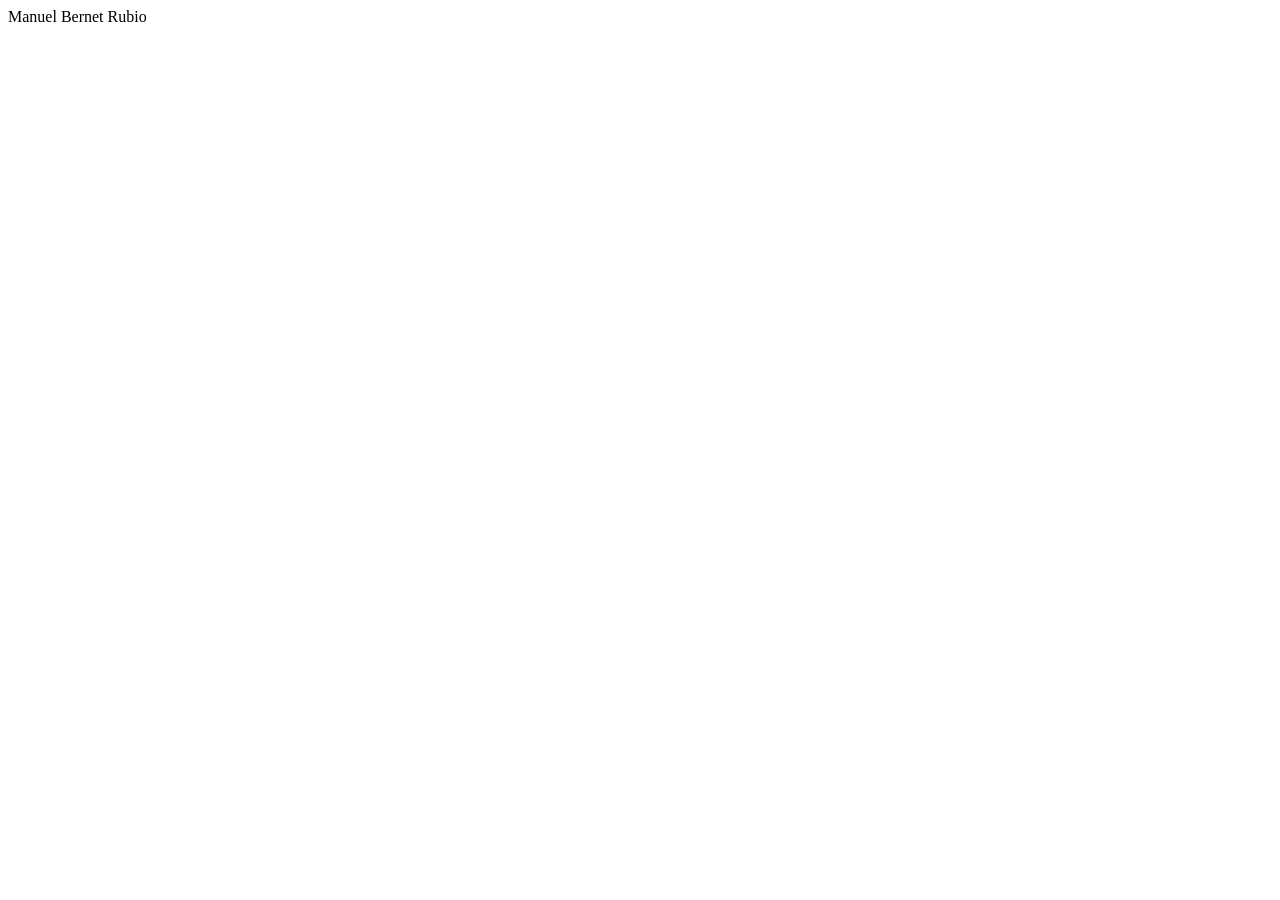
==== pages/about.html @ 8a5deb4f "Base HTML completada" ====
<!DOCTYPE html>
<html lang="es">

<head>
    <meta charset="UTF-8">
    <meta name="viewport" content="width=device-width, initial-scale=1.0">
    <title>Sobre mí | Manuel Bernet Rubio</title>

    <link rel="stylesheet" href="./css/main.css">
</head>

<body>

    <header>
        <nav class="navbar">
            <div class="logo">
                Manuel Bernet Rubio
            </div>
        </nav>
    </header>

    <main>

        <!-- Contenido Sobre mí -->

    </main>

</body>

</html>
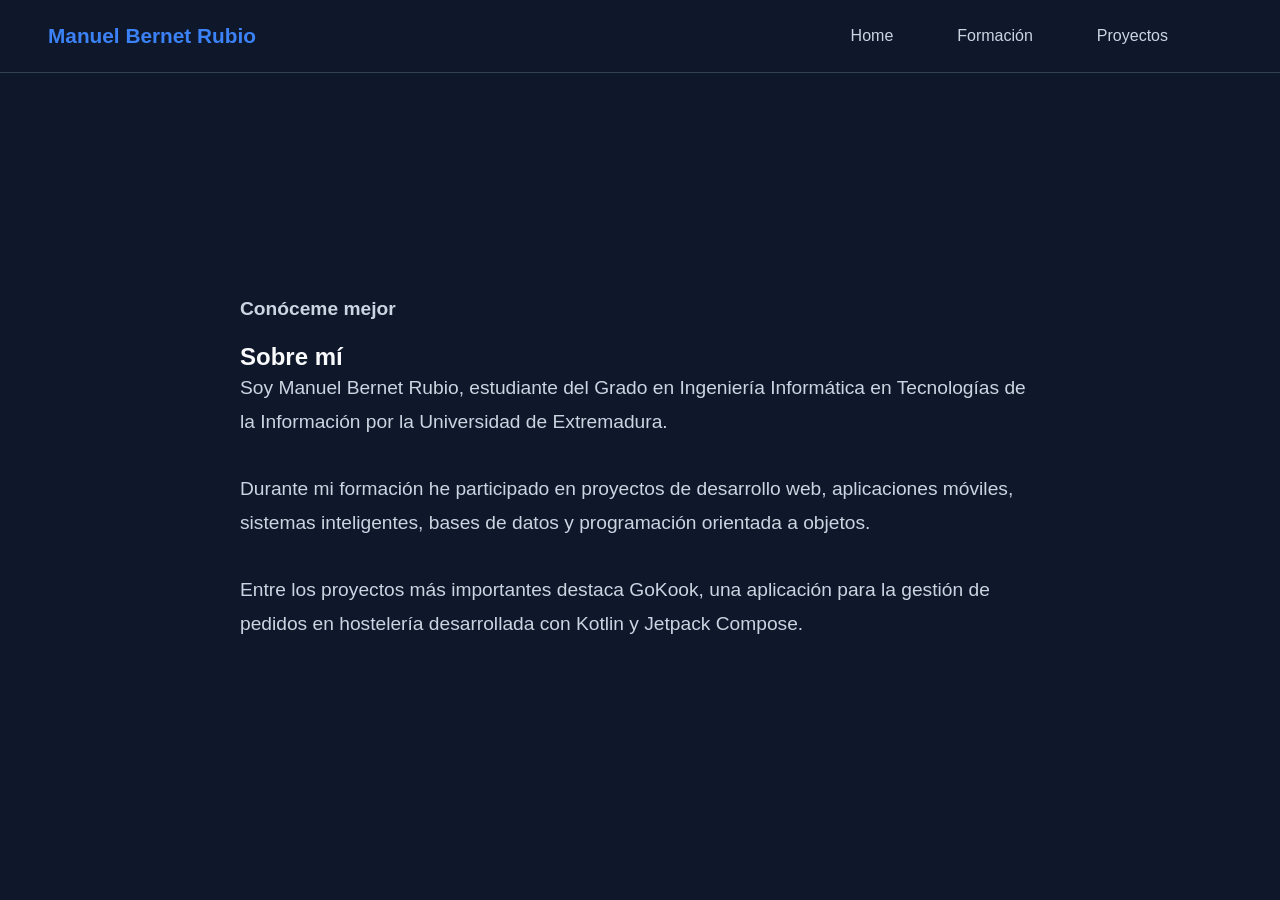
==== commit 895fafe8: "Base HTML completada" ====
--- a/pages/about.html
+++ b/pages/about.html
@@ -6,7 +6,7 @@
     <meta name="viewport" content="width=device-width, initial-scale=1.0">
     <title>Sobre mí | Manuel Bernet Rubio</title>
 
-    <link rel="stylesheet" href="./css/main.css">
+    <link rel="stylesheet" href="../css/main.css">
 </head>
 
 <body>
@@ -16,13 +16,46 @@
             <div class="logo">
                 Manuel Bernet Rubio
             </div>
+<ul class="nav-links">
+<li><a href="#hero"></li>
+<li><a href="../index.html">Home</a><li>
+<li><a href="#education">Formación <li><a hrefTecnologías></a></li>
+<li><a href="#projects">Proyectos</li>
+<li><aontactContacto></aontactContacto></a></li>
+</ul>
+
         </nav>
     </header>
 
     <main>
 
-        <!-- Contenido Sobre mí -->
+        <section id="about-page">
 
+    <div class="section-container">
+
+        <p class="hero-subtitle">
+            Conóceme mejor
+        </p>
+
+        <h1>
+            Sobre mí
+        </h1>
+
+        <p class="hero-description">
+            Soy Manuel Bernet Rubio, estudiante del Grado en Ingeniería Informática en Tecnologías de la Información por la Universidad de Extremadura.
+        </p>
+
+        <p class="hero-description">
+            Durante mi formación he participado en proyectos de desarrollo web, aplicaciones móviles, sistemas inteligentes, bases de datos y programación orientada a objetos.
+        </p>
+
+        <p class="hero-description">
+            Entre los proyectos más importantes destaca GoKook, una aplicación para la gestión de pedidos en hostelería desarrollada con Kotlin y Jetpack Compose.
+        </p>
+
+    </div>
+
+</section>
     </main>
 
 </body>
--- a/css/main.css
+++ b/css/main.css
@@ -0,0 +1,201 @@
+@import url("./base/reset.css");
+@import url("./base/variables.css");
+
+/* =========================
+   ESTILOS GENERALES
+========================= */
+
+body {
+    min-height: 100vh;
+    background-color: var(--color-background);
+    color: var(--color-text);
+    font-family: sans-serif;
+}
+
+/* =========================
+   NAVBAR
+========================= */
+
+.navbar {
+    display: flex;
+    justify-content: space-between;
+    align-items: center;
+
+    padding: 1.5rem 3rem;
+
+    border-bottom: 1px solid var(--color-border);
+
+    background-color: var(--color-background);
+}
+
+.logo {
+    font-size: 1.3rem;
+    font-weight: bold;
+
+    color: var(--color-primary);
+}
+
+.nav-links {
+    display: flex;
+    gap: 2rem;
+}
+
+.nav-links a {
+    color: var(--color-text-secondary);
+    transition: 0.3s ease;
+}
+
+.nav-links a:hover {
+    color: var(--color-primary);
+}
+
+/* =========================
+   HERO
+========================= */
+
+#hero {
+    position: relative;
+
+    min-height: calc(100vh - 80px);
+
+    display: flex;
+    align-items: center;
+
+    padding: 0 4rem;
+
+    overflow: hidden;
+}
+.hero-background {
+    position: absolute;
+
+    width: 700px;
+    height: 700px;
+
+    background: radial-gradient(
+        circle,
+        rgba(59, 130, 246, 0.25) 0%,
+        rgba(59, 130, 246, 0.15) 30%,
+        transparent 70%
+    );
+
+    top: 50%;
+    right: 50px;
+
+    transform: translateY(-50%);
+
+    pointer-events: none;
+}
+
+.hero-content {
+    max-width: 750px;
+}
+
+.hero-subtitle {
+    color: var(--color-primary);
+
+    font-size: 1.1rem;
+    font-weight: 600;
+
+    margin-bottom: 1rem;
+}
+
+.hero-content h1 {
+    font-size: 5.5rem;
+    font-weight: 800;
+
+    line-height: 1.1;
+
+    margin-bottom: 1rem;
+}
+
+.hero-description {
+    max-width: 650px;
+
+    font-size: 1.25rem;
+    line-height: 1.8;
+
+    color: var(--color-text-secondary);
+
+    margin-bottom: 2rem;
+}
+
+.hero-buttons {
+    display: flex;
+    gap: 1rem;
+}
+
+/* =========================
+   BOTONES
+========================= */
+
+.btn-primary,
+.btn-secondary {
+    padding: 1rem 2rem;
+
+    border-radius: var(--radius-md);
+
+    font-weight: 600;
+
+    transition: 0.3s;
+    transform: translateY(-3px);
+}
+
+.btn-primary {
+    background-color: var(--color-primary);
+    color: white;
+}
+
+.btn-primary:hover {
+    background-color: var(--color-primary-hover);
+}
+
+.btn-secondary {
+    border: 1px solid var(--color-border);
+
+    color: var(--color-text);
+}
+
+.btn-secondary:hover {
+    background-color: var(--color-surface);
+}
+
+.section-container {
+    max-width: 1200px;
+
+    margin: 0 auto;
+
+    padding: 6rem 4rem;
+}
+
+.section-container h2 {
+    font-size: 2.5rem;
+
+    margin-bottom: 2rem;
+
+    color: var(--color-primary);
+}
+
+.section-container p {
+    max-width: 800px;
+
+    font-size: 1.2rem;
+
+    line-height: 1.8;
+
+    color: var(--color-text-secondary);
+}
+
+#about-page {
+    min-height: calc(100vh - 80px);
+
+    display: flex;
+    align-items: center;
+}
+
+.section-container {
+    max-width: 1000px;
+
+    padding: 4rem;
+
+    margin: 0 auto;
+}
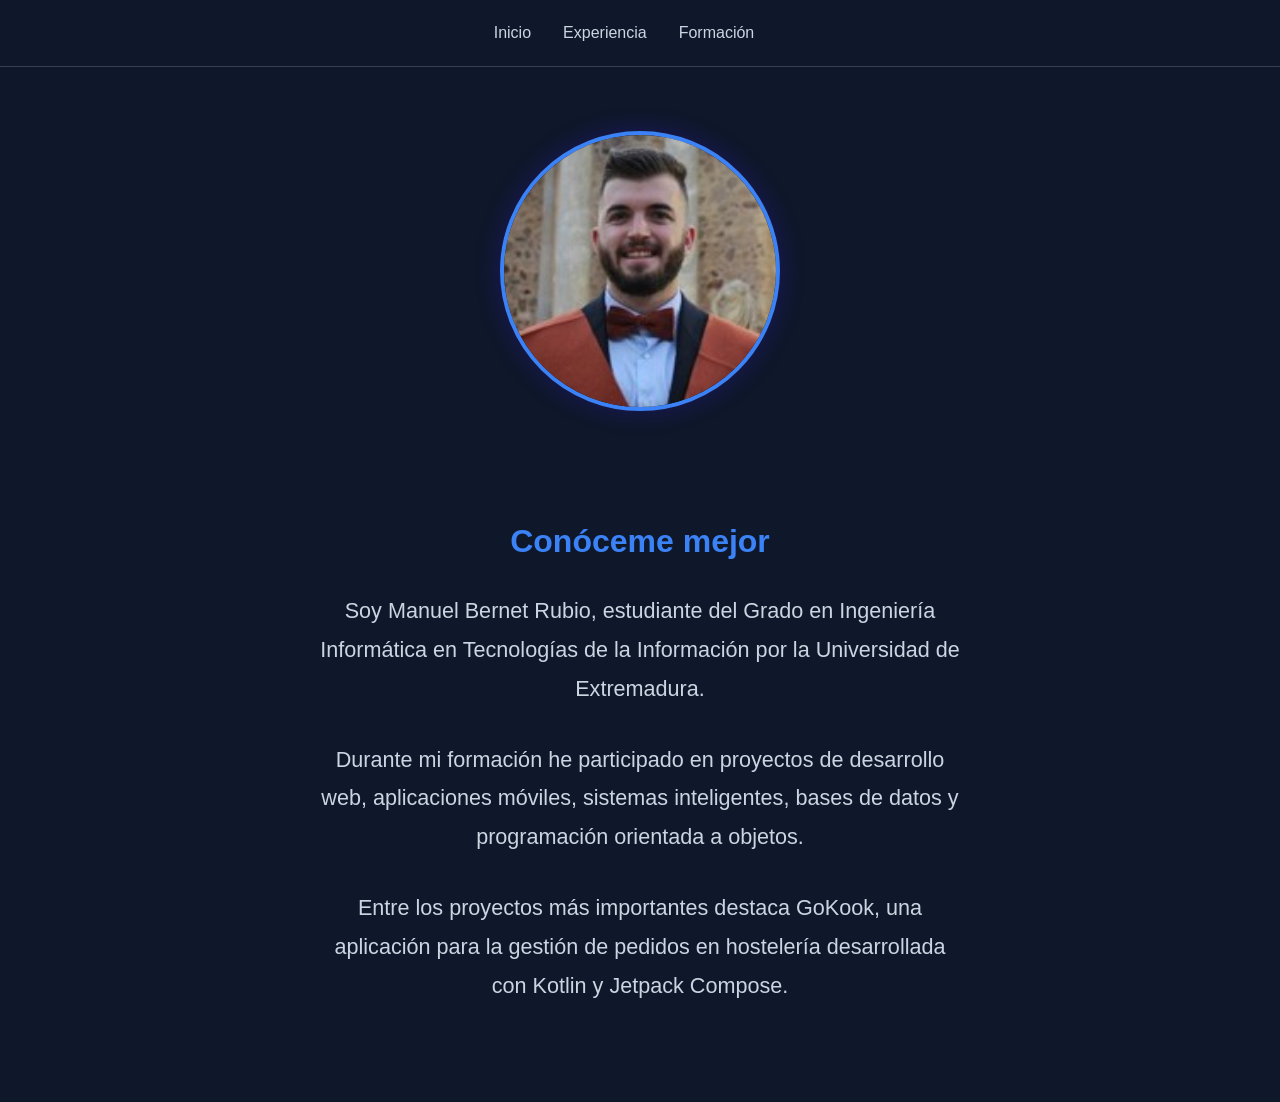
==== commit 168cc42b: "Texto del commit" ====
--- a/pages/about.html
+++ b/pages/about.html
@@ -13,17 +13,15 @@
 
     <header>
         <nav class="navbar">
-            <div class="logo">
-                Manuel Bernet Rubio
-            </div>
-<ul class="nav-links">
-<li><a href="#hero"></li>
-<li><a href="../index.html">Home</a><li>
-<li><a href="#education">Formación <li><a hrefTecnologías></a></li>
-<li><a href="#projects">Proyectos</li>
-<li><aontactContacto></aontactContacto></a></li>
-</ul>
 
+            <ul class="nav-links">
+                <li><a href="../index.html">Inicio</a>
+                <li><a href="./experience.html">Experiencia</li>
+                <li><a href="./training.html">Formación</li>
+                <li>
+                    <aontactContacto></aontactContacto></a>
+                </li>
+            </ul>
         </nav>
     </header>
 
@@ -31,31 +29,34 @@
 
         <section id="about-page">
 
-    <div class="section-container">
+            <div class="about-image">
+                <img src="../assets/images/Foto_graduación.jpg">
+            </div>
 
-        <p class="hero-subtitle">
-            Conóceme mejor
-        </p>
+            <div class="about-container">
 
-        <h1>
-            Sobre mí
-        </h1>
+                <p class="about-subtitle">
+                    Conóceme mejor
+                </p>
 
-        <p class="hero-description">
-            Soy Manuel Bernet Rubio, estudiante del Grado en Ingeniería Informática en Tecnologías de la Información por la Universidad de Extremadura.
-        </p>
+                <p class="hero-description">
+                    Soy Manuel Bernet Rubio, estudiante del Grado en Ingeniería Informática en Tecnologías de la
+                    Información por la Universidad de Extremadura.
+                </p>
 
-        <p class="hero-description">
-            Durante mi formación he participado en proyectos de desarrollo web, aplicaciones móviles, sistemas inteligentes, bases de datos y programación orientada a objetos.
-        </p>
+                <p class="hero-description">
+                    Durante mi formación he participado en proyectos de desarrollo web, aplicaciones móviles, sistemas
+                    inteligentes, bases de datos y programación orientada a objetos.
+                </p>
 
-        <p class="hero-description">
-            Entre los proyectos más importantes destaca GoKook, una aplicación para la gestión de pedidos en hostelería desarrollada con Kotlin y Jetpack Compose.
-        </p>
+                <p class="hero-description">
+                    Entre los proyectos más importantes destaca GoKook, una aplicación para la gestión de pedidos en
+                    hostelería desarrollada con Kotlin y Jetpack Compose.
+                </p>
 
-    </div>
+            </div>
 
-</section>
+        </section>
     </main>
 
 </body>
--- a/css/main.css
+++ b/css/main.css
@@ -18,7 +18,7 @@
 
 .navbar {
     display: flex;
-    justify-content: space-between;
+    justify-content: center;
     align-items: center;
 
     padding: 1.5rem 3rem;
@@ -37,11 +37,17 @@
 
 .nav-links {
     display: flex;
-    gap: 2rem;
+    justify-content: center;
+    align-items: center;
+}
+
+.nav-links li {
+    margin: 0 1rem;
 }
 
 .nav-links a {
     color: var(--color-text-secondary);
+    font-weight: 500;
     transition: 0.3s ease;
 }
 
@@ -65,29 +71,21 @@
 
     overflow: hidden;
 }
-.hero-background {
-    position: absolute;
-
-    width: 700px;
-    height: 700px;
-
-    background: radial-gradient(
-        circle,
-        rgba(59, 130, 246, 0.25) 0%,
-        rgba(59, 130, 246, 0.15) 30%,
-        transparent 70%
-    );
-
-    top: 50%;
-    right: 50px;
-
-    transform: translateY(-50%);
-
-    pointer-events: none;
+
+.hero-container {
+    max-width: 1400px;
+    margin: 0 auto;
+
+    display: flex;
+    align-items: center;
+    justify-content: space-between;
+    gap: 6rem;
+
+    min-height: 85vh;
 }
 
 .hero-content {
-    max-width: 750px;
+    flex: 1;
 }
 
 .hero-subtitle {
@@ -96,22 +94,33 @@
     font-size: 1.1rem;
     font-weight: 600;
 
+    margin-top: 3rem;
     margin-bottom: 1rem;
 }
 
 .hero-content h1 {
-    font-size: 5.5rem;
+    font-size: 6rem;
     font-weight: 800;
 
     line-height: 1.1;
 
     margin-bottom: 1rem;
+
+    white-space: nowrap;
+
+    letter-spacing: 3px;
+}
+
+.hero-content h1 span {
+    display: block;
+    text-align: center;
+    margin-top: 0.5rem;
 }
 
 .hero-description {
     max-width: 650px;
 
-    font-size: 1.25rem;
+    font-size: 1.35rem;
     line-height: 1.8;
 
     color: var(--color-text-secondary);
@@ -122,6 +131,25 @@
 .hero-buttons {
     display: flex;
     gap: 1rem;
+}
+
+.hero-image {
+    flex: 2;
+    display: flex;
+    justify-content: center;
+    align-items: center;
+
+    transform: translateX(200px);
+}
+
+.hero-image img {
+    width: 600px;
+    max-width: none;
+    height: auto;
+    border-radius: 20px;
+
+    box-shadow: 0 0 40px rgba(59, 130, 246, 0.25);
+
 }
 
 /* =========================
@@ -185,17 +213,147 @@
     color: var(--color-text-secondary);
 }
 
+/* =========================
+   ABOUT
+========================= */
+
 #about-page {
     min-height: calc(100vh - 80px);
 
     display: flex;
-    align-items: center;
-}
-
-.section-container {
-    max-width: 1000px;
-
-    padding: 4rem;
-
-    margin: 0 auto;
+    flex-direction: column;
+    align-items: center;
+
+    padding: 4rem 2rem;
+}
+
+.about-container {
+    max-width: 900px;
+    text-align: center;
+}
+
+.about-image {
+    margin-bottom: 3rem;
+}
+
+.about-image img {
+    width: 280px;
+    height: 280px;
+
+    object-fit: cover;
+    border-radius: 50%;
+
+    border: 4px solid var(--color-primary);
+    box-shadow: 0 0 25px rgba(59, 30, 246, 0.25);
+}
+
+.about-container h1 {
+    margin-bottom: 1rem;
+}
+
+.about-container .hero-description {
+    margin-left: auto;
+    margin-right: auto;
+}
+
+.about-subtitle {
+
+    color: var(--color-primary);
+
+    font-size: 2rem;
+    font-weight: 800;
+
+    margin-top: 4rem;
+    margin-bottom: 2rem;
+
+}
+
+/* =========================
+   RESPONSIVE
+========================= */
+
+@media (max-width: 1200px) {
+
+    .hero-container {
+        flex-direction: column;
+        text-align: center;
+        gap: 4rem;
+    }
+
+    .hero-buttons {
+        justify-content: center;
+    }
+
+    .hero-content h1 {
+        font-size: 4.5rem;
+        white-space: normal;
+    }
+
+    .hero-image {
+        transform: translateX(0);
+    }
+
+    .hero-image img {
+        width: 450px;
+        max-width: 100%;
+    }
+
+    .hero-description {
+        margin-left: auto;
+        margin-right: auto;
+    }
+}
+
+@media (max-width: 768px) {
+
+    #hero {
+        padding: 2rem;
+    }
+
+    .hero-content h1 {
+        font-size: 3.5rem;
+    }
+
+    .hero-description {
+        white-space: normal;
+        font-size: 1rem;
+    }
+
+    .hero-buttons {
+        flex-direction: column;
+        align-items: center;
+    }
+
+    .hero-image img {
+        max-width: 320px;
+    }
+
+    .nav-links {
+        gap: 1.5rem;
+        flex-wrap: wrap;
+    }
+
+    .navbar {
+        justify-content: center;
+        padding: 1rem;
+    }
+}
+
+@media (max-width: 480px) {
+
+    .hero-content h1 {
+        font-size: 2.8rem;
+    }
+
+    .hero-subtitle {
+        font-size: 1rem;
+    }
+
+    .hero-role {
+        font-size: 0.95rem;
+    }
+
+    .hero-description {
+        font-size: 0.95rem;
+    }
 }
